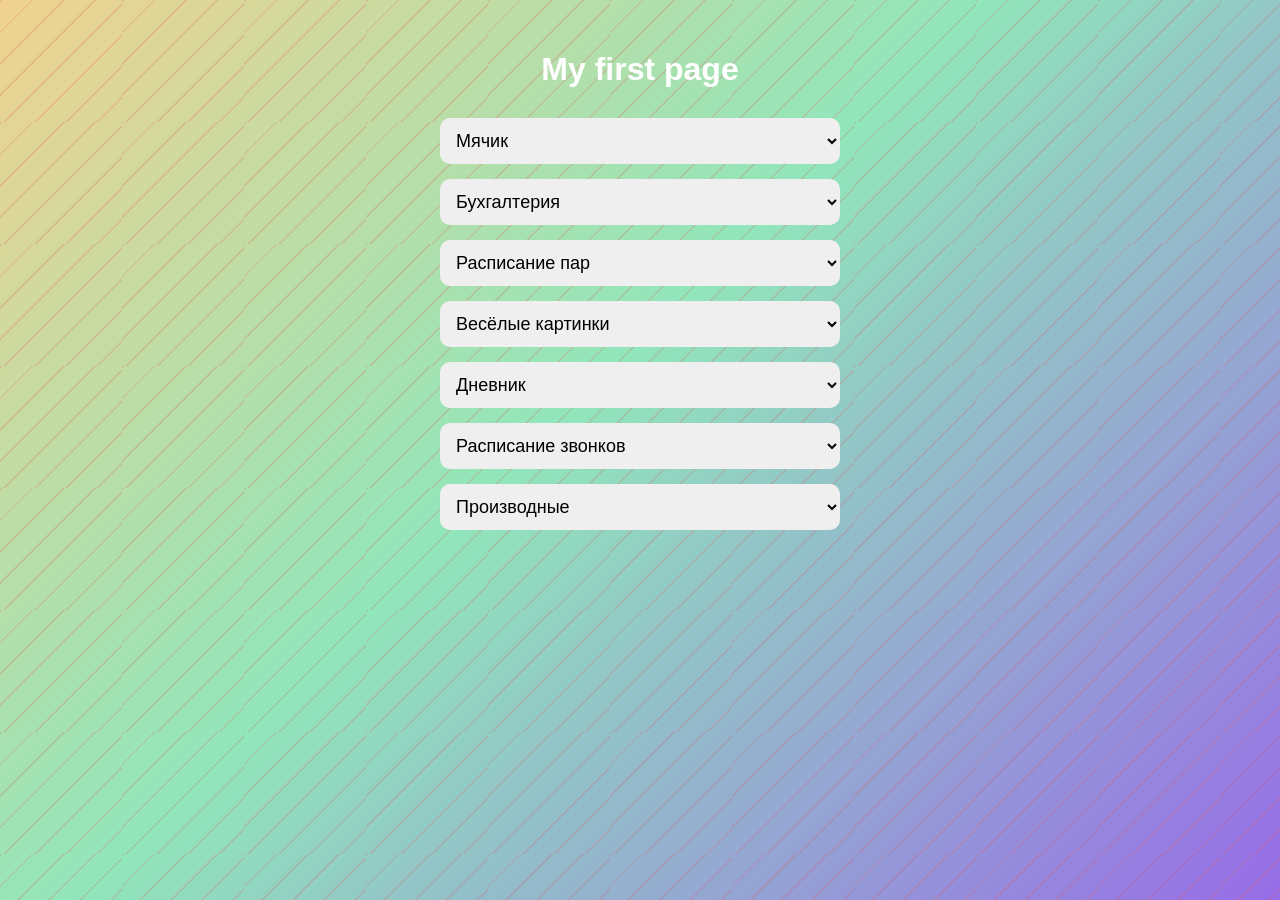
==== tests/tasks.html @ b9eac293 "css" ====
<!DOCTYPE html>
<html lang="ru">
<head>
    <meta charset="UTF-8">
    <meta name="viewport" content="width=device-width, initial-scale=1.0">
    <title>Invest</title>

    <style>
        * {
            box-sizing: border-box;
        }

        body {
            margin: 0;
            min-height: 100vh;
            padding: 30px;
            font-family: Arial, sans-serif;

            background:
                repeating-linear-gradient(
                    135deg,
                    rgba(243, 135, 135, 0.18) 0px,
                    rgba(206, 47, 47, 0.18) 2px,
                    transparent 2px,
                    transparent 22px
                ),
                linear-gradient(
                    135deg,
                    #f1d28e 0%,
                    #91e6bb 45%,
                    #976ce7 100%
                );

            background-size: 122px 122px, cover;
        }

        h1 {
            color: white;
            text-align: center;
        }

        .menu {
            display: flex;
            flex-direction: column;
            gap: 15px;
            max-width: 400px;
            margin: 30px auto;
        }

        select {
            width: 100%;
            padding: 12px;
            font-size: 18px;
            border: none;
            border-radius: 10px;
            cursor: pointer;
        }
    </style>
</head>

<body>
    <h1>My first page</h1>

    <div class="menu">
        <select id="ball">
            <option value="">Мячик</option>
            <option value="red">Красный мячик</option>
            <option value="blue">Синий мячик</option>
        </select>

        <select id="accounting">
            <option value="">Бухгалтерия</option>
            <option value="income">Доходы</option>
            <option value="expenses">Расходы</option>
        </select>

        <select id="class-schedule">
            <option value="">Расписание пар</option>
            <option value="monday">Понедельник</option>
            <option value="tuesday">Вторник</option>
        </select>

        <select id="funny-pictures">
            <option value="">Весёлые картинки</option>
            <option value="memes">Мемы</option>
            <option value="animals">Животные</option>
        </select>

        <select id="diary">
            <option value="">Дневник</option>
            <option value="grades">Оценки</option>
            <option value="homework">Домашнее задание</option>
        </select>

        <select id="bell-schedule">
            <option value="">Расписание звонков</option>
            <option value="morning">Утренние звонки</option>
            <option value="afternoon">Дневные звонки</option>
        </select>

        <select id="derivatives">
            <option value="">Производные</option>
            <option value="basic">Основные правила</option>
            <option value="examples">Примеры</option>
        </select>
    </div>

    <script>
        console.log("Hello world!");
    </script>
</body>
</html>
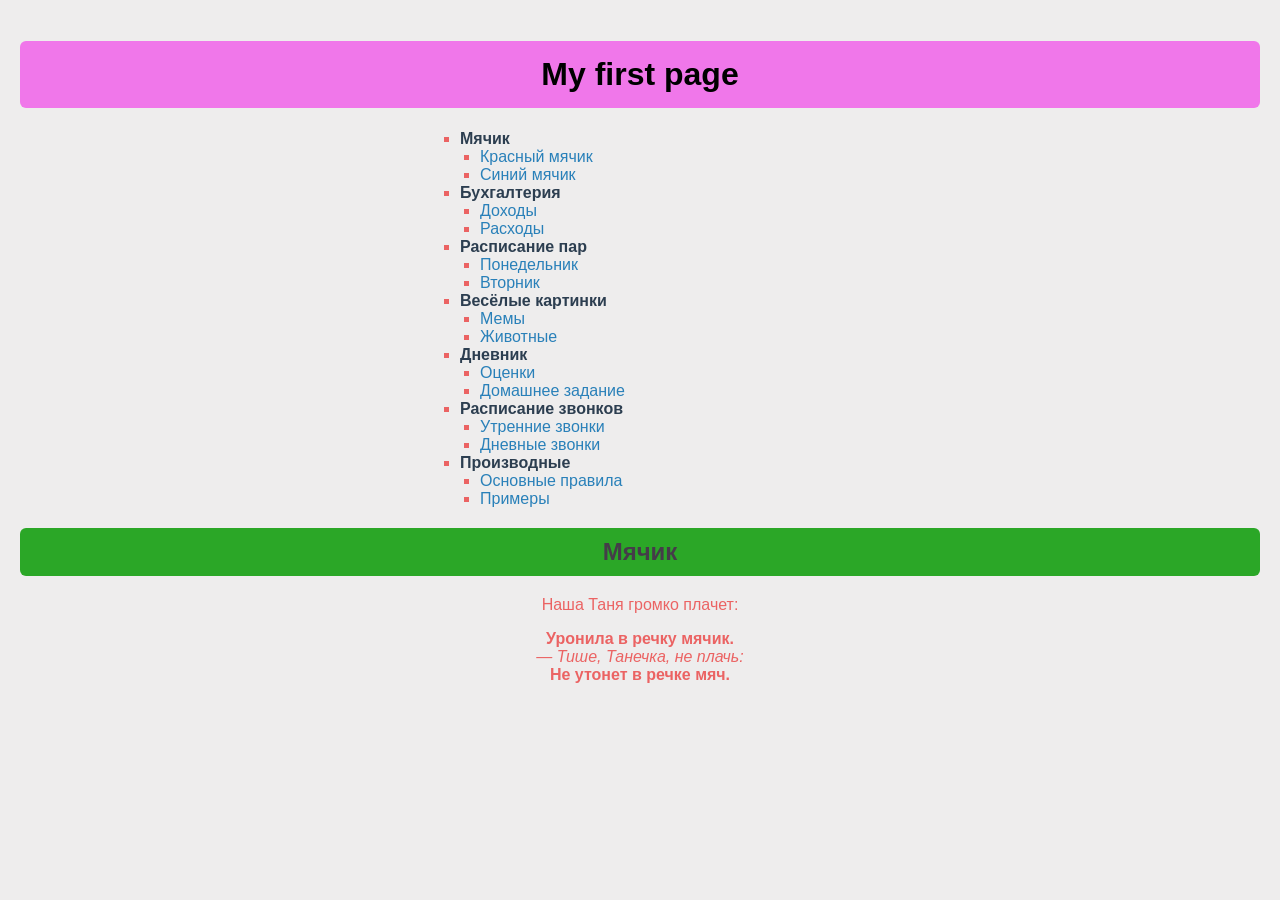
==== commit 7be8ee9b: "css" ====
--- a/tests/tasks.html
+++ b/tests/tasks.html
@@ -4,109 +4,76 @@
     <meta charset="UTF-8">
     <meta name="viewport" content="width=device-width, initial-scale=1.0">
     <title>Invest</title>
-
-    <style>
-        * {
-            box-sizing: border-box;
-        }
-
-        body {
-            margin: 0;
-            min-height: 100vh;
-            padding: 30px;
-            font-family: Arial, sans-serif;
-
-            background:
-                repeating-linear-gradient(
-                    135deg,
-                    rgba(243, 135, 135, 0.18) 0px,
-                    rgba(206, 47, 47, 0.18) 2px,
-                    transparent 2px,
-                    transparent 22px
-                ),
-                linear-gradient(
-                    135deg,
-                    #f1d28e 0%,
-                    #91e6bb 45%,
-                    #976ce7 100%
-                );
-
-            background-size: 122px 122px, cover;
-        }
-
-        h1 {
-            color: white;
-            text-align: center;
-        }
-
-        .menu {
-            display: flex;
-            flex-direction: column;
-            gap: 15px;
-            max-width: 400px;
-            margin: 30px auto;
-        }
-
-        select {
-            width: 100%;
-            padding: 12px;
-            font-size: 18px;
-            border: none;
-            border-radius: 10px;
-            cursor: pointer;
-        }
-    </style>
+    <link rel="stylesheet" href="style.css">
 </head>
 
 <body>
-    <h1>My first page</h1>
+    <h1 class="title-header">My first page</h1>
 
     <div class="menu">
-        <select id="ball">
-            <option value="">Мячик</option>
-            <option value="red">Красный мячик</option>
-            <option value="blue">Синий мячик</option>
-        </select>
-
-        <select id="accounting">
-            <option value="">Бухгалтерия</option>
-            <option value="income">Доходы</option>
-            <option value="expenses">Расходы</option>
-        </select>
-
-        <select id="class-schedule">
-            <option value="">Расписание пар</option>
-            <option value="monday">Понедельник</option>
-            <option value="tuesday">Вторник</option>
-        </select>
-
-        <select id="funny-pictures">
-            <option value="">Весёлые картинки</option>
-            <option value="memes">Мемы</option>
-            <option value="animals">Животные</option>
-        </select>
-
-        <select id="diary">
-            <option value="">Дневник</option>
-            <option value="grades">Оценки</option>
-            <option value="homework">Домашнее задание</option>
-        </select>
-
-        <select id="bell-schedule">
-            <option value="">Расписание звонков</option>
-            <option value="morning">Утренние звонки</option>
-            <option value="afternoon">Дневные звонки</option>
-        </select>
-
-        <select id="derivatives">
-            <option value="">Производные</option>
-            <option value="basic">Основные правила</option>
-            <option value="examples">Примеры</option>
-        </select>
+        <ul>
+            <li>
+                <span class="category">Мячик</span>
+                <ul>
+                    <li><a href="#" data-value="red">Красный мячик</a></li>
+                    <li><a href="#" data-value="blue">Синий мячик</a></li>
+                </ul>
+            </li>
+            <li>
+                <span class="category">Бухгалтерия</span>
+                <ul>
+                    <li><a href="#" data-value="income">Доходы</a></li>
+                    <li><a href="#" data-value="expenses">Расходы</a></li>
+                </ul>
+            </li>
+            <li>
+                <span class="category">Расписание пар</span>
+                <ul>
+                    <li><a href="https://google.com" data-value="monday">Понедельник</a></li>
+                    <li><a href="#" data-value="tuesday">Вторник</a></li>
+                </ul>
+            </li>
+            <li>
+                <span class="category">Весёлые картинки</span>
+                <ul>
+                    <li><a href="#" data-value="memes">Мемы</a></li>
+                    <li><a href="#" data-value="animals">Животные</a></li>
+                </ul>
+            </li>
+            <li>
+                <span class="category">Дневник</span>
+                <ul>
+                    <li><a href="#" data-value="grades">Оценки</a></li>
+                    <li><a href="#" data-value="homework">Домашнее задание</a></li>
+                </ul>
+            </li>
+            <li>
+                <span class="category">Расписание звонков</span>
+                <ul>
+                    <li><a href="#" data-value="morning">Утренние звонки</a></li>
+                    <li><a href="#" data-value="afternoon">Дневные звонки</a></li>
+                </ul>
+            </li>
+            <li>
+                <span class="category">Производные</span>
+                <ul>
+                    <li><a href="#" data-value="basic">Основные правила</a></li>
+                    <li><a href="#" data-value="examples">Примеры</a></li>
+                </ul>
+            </li>
+        </ul>
     </div>
 
-    <script>
-        console.log("Hello world!");
-    </script>
+    <div class="ball">
+        <h2 class="section-header">Мячик</h2>
+        <p>Наша Таня громко плачет:</p>
+        <b>Уронила в речку мячик.</b>
+        <br>
+        <i>— Тише, Танечка, не плачь:</i>
+        <br>
+        <b>Не утонет в речке мяч.</b>
+    </div>
+
+    <script src="script.js"></script>
 </body>
-</html>
+</html>
--- a/tests/style.css
+++ b/tests/style.css
@@ -0,0 +1,51 @@
+/* 1. Ненавязчивый общий фон, но не белый */
+body {
+    background-color: #eeeded;
+    font-family: 'Franklin Gothic Medium', 'Arial Narrow', Arial, sans-serif;
+    color: #eb6363;
+    text-align: center;
+    margin: 0;
+    padding: 20px;
+}
+
+
+.section-header {
+    background-color: #2ba727;
+    color: #453c49;
+    padding: 10px;
+    border-radius: 6px;
+}
+
+
+.title-header {
+    background-color: #f077ea;
+    color: #000000;
+    padding: 15px;
+    border-radius: 6px;
+}
+
+
+.menu {
+    text-align: left;
+    max-width: 400px;
+    margin: 20px auto;
+}
+
+.menu ul {
+    list-style-type: square;
+    padding-left: 20px;
+}
+
+.menu .category {
+    font-weight: bold;
+    color: #2c3e50;
+}
+
+.menu a {
+    text-decoration: none;
+    color: #2980b9;
+}
+
+.menu a:hover {
+    text-decoration: underline;
+}
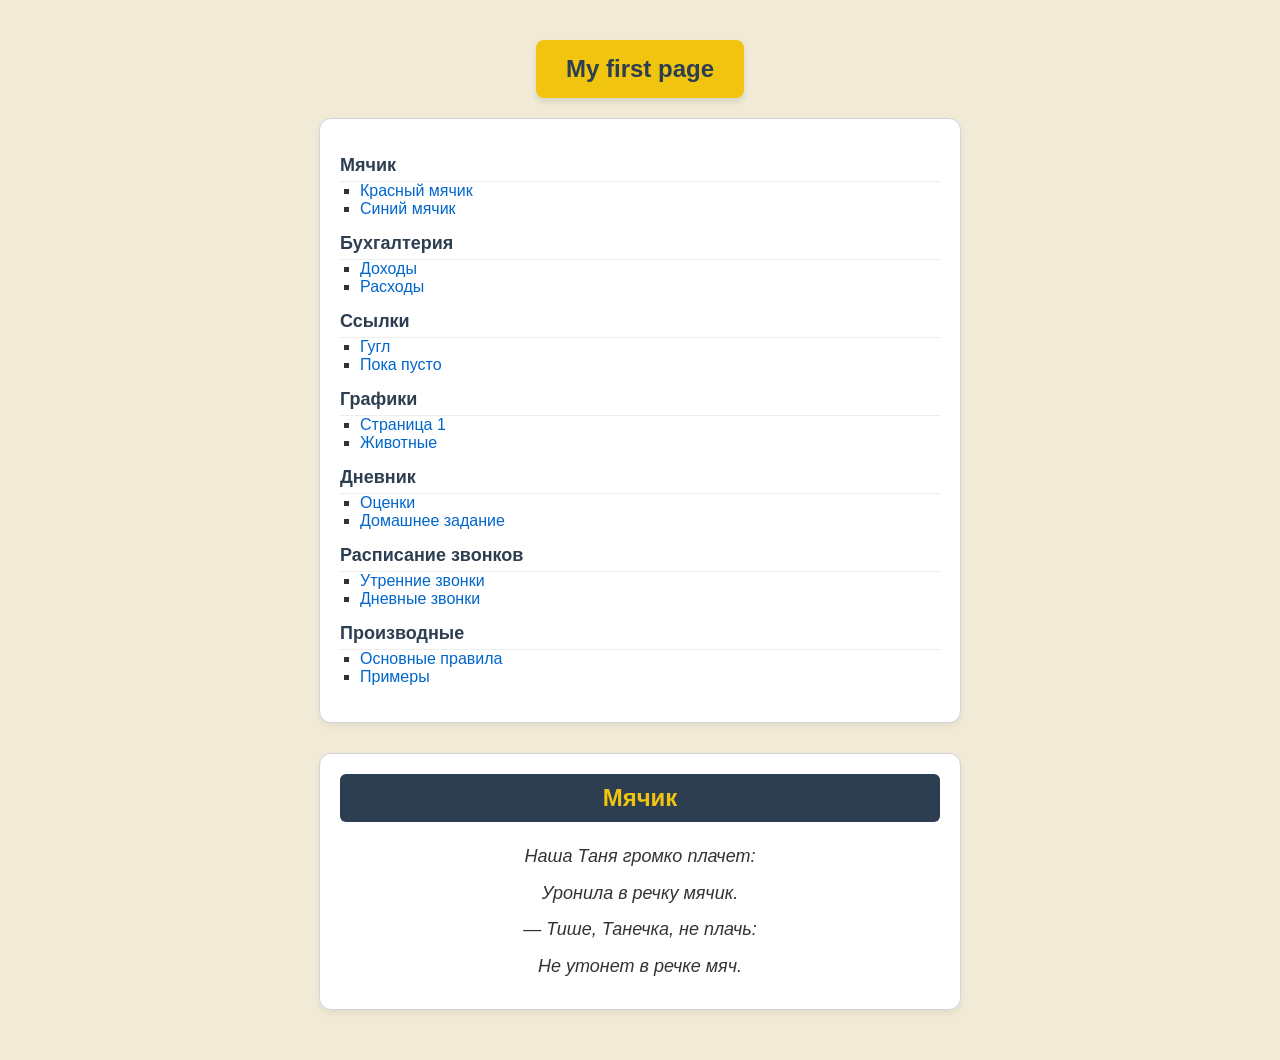
==== commit cc21679e: "css1" ====
--- a/tests/tasks.html
+++ b/tests/tasks.html
@@ -8,71 +8,76 @@
 </head>
 
 <body>
-    <h1 class="title-header">My first page</h1>
+    <!-- Это section с заголовком h1. Класс section-card ему НЕ даём, как в задании -->
+    <section class="header-section">
+        <h1 class="title-header">My first page</h1>
+    </section>
 
-    <div class="menu">
-        <ul>
-            <li>
-                <span class="category">Мячик</span>
-                <ul>
-                    <li><a href="#" data-value="red">Красный мячик</a></li>
-                    <li><a href="#" data-value="blue">Синий мячик</a></li>
-                </ul>
-            </li>
-            <li>
-                <span class="category">Бухгалтерия</span>
-                <ul>
-                    <li><a href="#" data-value="income">Доходы</a></li>
-                    <li><a href="#" data-value="expenses">Расходы</a></li>
-                </ul>
-            </li>
-            <li>
-                <span class="category">Расписание пар</span>
-                <ul>
-                    <li><a href="https://google.com" data-value="monday">Понедельник</a></li>
-                    <li><a href="#" data-value="tuesday">Вторник</a></li>
-                </ul>
-            </li>
-            <li>
-                <span class="category">Весёлые картинки</span>
-                <ul>
-                    <li><a href="#" data-value="memes">Мемы</a></li>
-                    <li><a href="#" data-value="animals">Животные</a></li>
-                </ul>
-            </li>
-            <li>
-                <span class="category">Дневник</span>
-                <ul>
-                    <li><a href="#" data-value="grades">Оценки</a></li>
-                    <li><a href="#" data-value="homework">Домашнее задание</a></li>
-                </ul>
-            </li>
-            <li>
-                <span class="category">Расписание звонков</span>
-                <ul>
-                    <li><a href="#" data-value="morning">Утренние звонки</a></li>
-                    <li><a href="#" data-value="afternoon">Дневные звонки</a></li>
-                </ul>
-            </li>
-            <li>
-                <span class="category">Производные</span>
-                <ul>
-                    <li><a href="#" data-value="basic">Основные правила</a></li>
-                    <li><a href="#" data-value="examples">Примеры</a></li>
-                </ul>
-            </li>
-        </ul>
-    </div>
+    <!-- Это логический блок, ему даём класс section-card -->
+    <section class="section-card menu-section">
+        <div class="menu">
+            <ul>
+                <li>
+                    <span class="category">Мячик</span>
+                    <ul>
+                        <li><a href="#" data-value="red">Красный мячик</a></li>
+                        <li><a href="#" data-value="blue">Синий мячик</a></li>
+                    </ul>
+                </li>
+                <li>
+                    <span class="category">Бухгалтерия</span>
+                    <ul>
+                        <li><a href="#" data-value="income">Доходы</a></li>
+                        <li><a href="#" data-value="expenses">Расходы</a></li>
+                    </ul>
+                </li>
+                <li>
+                    <span class="category">Ссылки</span>
+                    <ul>
+                        <li><a href="https://google.com" target="_blank" data-value="monday">Гугл</a></li>
+                        <li><a href="#" data-value="tuesday">Пока пусто</a></li>
+                    </ul>
+                </li>
+                <li>
+                    <span class="category">Графики</span>
+                    <ul>
+                        <li><a href="tasks1.html" data-value="memes">Страница 1</a></li>
+                        <li><a href="#" data-value="animals">Животные</a></li>
+                    </ul>
+                </li>
+                <li>
+                    <span class="category">Дневник</span>
+                    <ul>
+                        <li><a href="#" data-value="grades">Оценки</a></li>
+                        <li><a href="#" data-value="homework">Домашнее задание</a></li>
+                    </ul>
+                </li>
+                <li>
+                    <span class="category">Расписание звонков</span>
+                    <ul>
+                        <li><a href="#" data-value="morning">Утренние звонки</a></li>
+                        <li><a href="#" data-value="afternoon">Дневные звонки</a></li>
+                    </ul>
+                </li>
+                <li>
+                    <span class="category">Производные</span>
+                    <ul>
+                        <li><a href="#" data-value="basic">Основные правила</a></li>
+                        <li><a href="#" data-value="examples">Примеры</a></li>
+                    </ul>
+                </li>
+            </ul>
+        </div>
+    </section>
 
-    <div class="ball">
+
+    <section class="section-card poem-section">
         <h2 class="section-header">Мячик</h2>
         <p>Наша Таня громко плачет:</p>
-        <b>Уронила в речку мячик.</b>
-        <br>
-        <i>— Тише, Танечка, не плачь:</i>
-        <br>
-        <b>Не утонет в речке мяч.</b>
-    </div>
+        <p>Уронила в речку мячик.</p>
+        <p><i>— Тише, Танечка, не плачь:</i></p>
+        <p>Не утонет в речке мяч.</p>
+    </section>
 
     <script src="script.js"></script>
 </body>
--- a/tests/style.css
+++ b/tests/style.css
@@ -1,51 +1,88 @@
-/* 1. Ненавязчивый общий фон, но не белый */
+/* Общий фон */
 body {
-    background-color: #eeeded;
+    background-color: #f0ead6; /* Ненавязчивый бежевый */
     font-family: 'Franklin Gothic Medium', 'Arial Narrow', Arial, sans-serif;
-    color: #eb6363;
+    color: #333;
     text-align: center;
     margin: 0;
     padding: 20px;
 }
 
 
+.title-header {
+    background-color: #f1c40f; 
+    color: #2c3e50;           
+    padding: 15px 30px;
+    border-radius: 8px;
+    display: inline-block;
+    margin-bottom: 20px;
+    box-shadow: 0 4px 6px rgba(0,0,0,0.1);
+}
+
 .section-header {
-    background-color: #2ba727;
-    color: #453c49;
-    padding: 10px;
+    background-color: #2c3e50; 
+    color: #f1c40f;        
+    padding: 10px 20px;
     border-radius: 6px;
+    margin-top: 0;
 }
 
 
-.title-header {
-    background-color: #f077ea;
-    color: #000000;
-    padding: 15px;
-    border-radius: 6px;
+.section-card {
+    background-color: #ffffff;
+    border: 1px solid #d1d5db;      
+    border-radius: 12px;          
+    box-shadow: 0 4px 6px rgba(0, 0, 0, 0.05); 
+    margin-bottom: 30px;      
+    padding: 20px;
+    max-width: 600px;
+    margin-left: auto;
+    margin-right: auto;
+    
+  
+    transition: all 0.3s ease; 
 }
 
 
-.menu {
-    text-align: left;
-    max-width: 400px;
-    margin: 20px auto;
+.section-card:hover {
+    transform: translateY(-5px);        
+    box-shadow: 0 12px 20px rgba(0, 0, 0, 0.15);
+    border-color: #f1c40f;                 
 }
 
+
 .menu ul {
-    list-style-type: square;
-    padding-left: 20px;
+    list-style-type: none;
+    padding: 0;
+    text-align: left;
 }
-
 .menu .category {
     font-weight: bold;
     color: #2c3e50;
+    font-size: 18px;
+    display: block;
+    margin-top: 15px;
+    border-bottom: 1px solid #eee;
+    padding-bottom: 5px;
+}
+.menu ul ul {
+    margin-left: 20px;
+    list-style-type: square;
+}
+.menu a {
+    text-decoration: none;
+    color: #0066cc;
+    transition: color 0.2s;
+}
+.menu a:hover {
+    color: #f1c40f;
+    text-decoration: underline;
 }
 
-.menu a {
-    text-decoration: none;
-    color: #2980b9;
-}
-
-.menu a:hover {
-    text-decoration: underline;
+/* Стили для стиха внутри карточки */
+.poem-section p {
+    font-style: italic;
+    line-height: 1.6;
+    margin: 8px 0;
+    font-size: 18px;
 }
